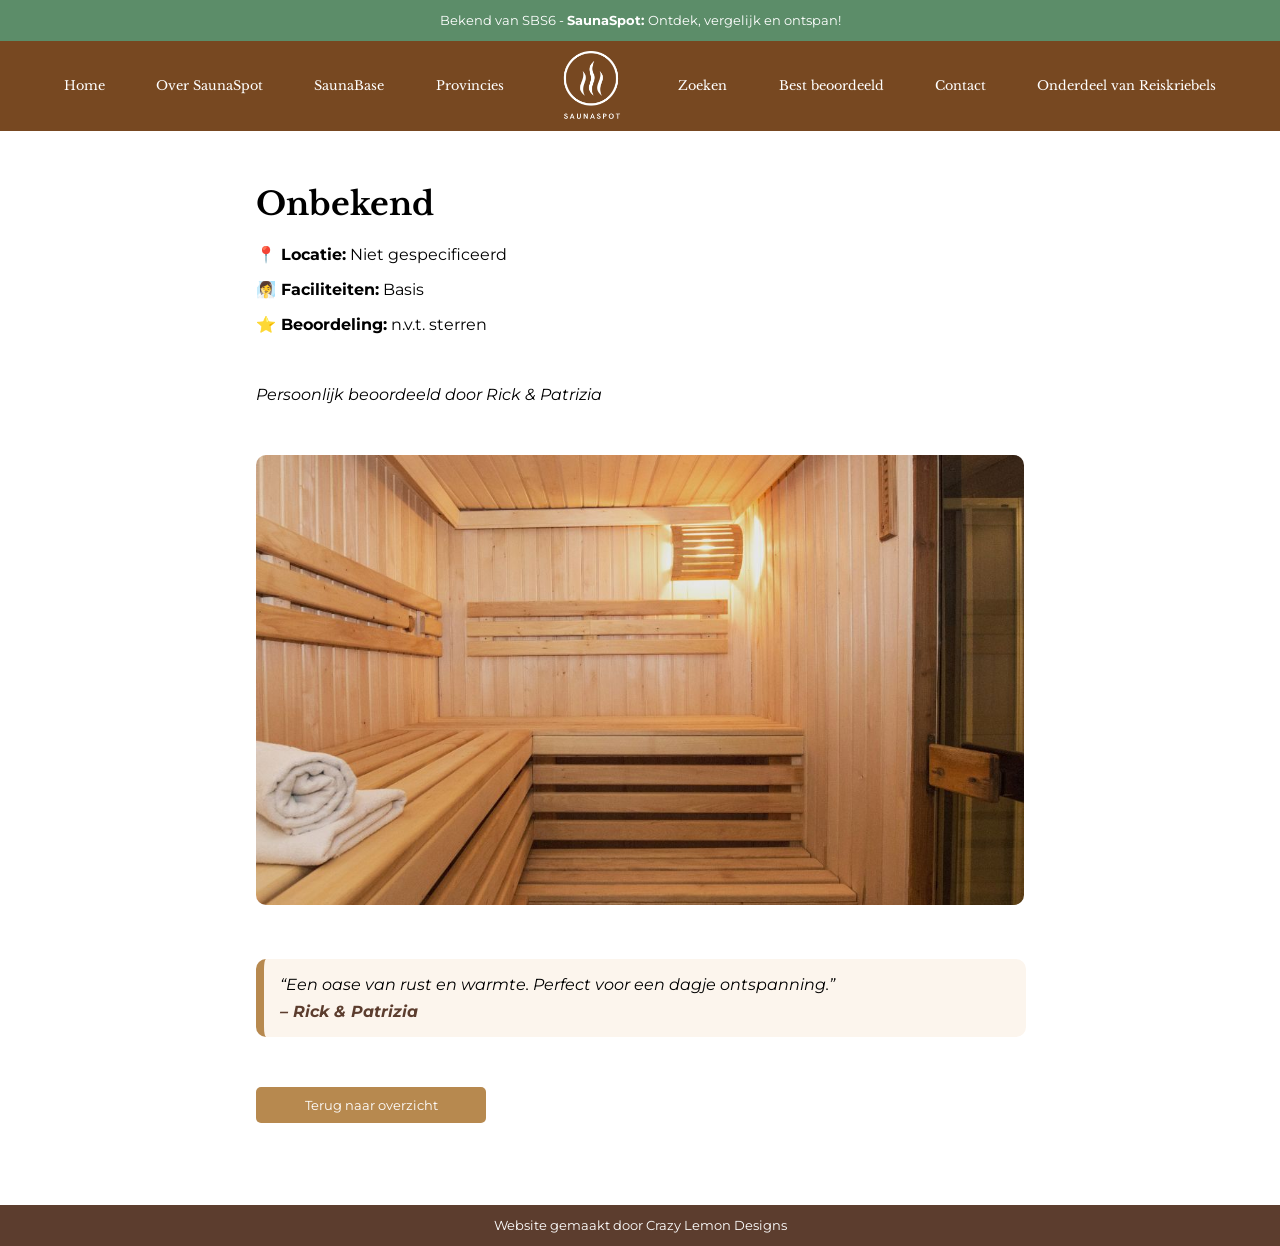
==== detail.html @ 21c3a5cb "Add files via upload" ====
<!DOCTYPE html>
<html lang="nl">
<head>
  <meta charset="UTF-8" />
  <meta name="viewport" content="width=device-width, initial-scale=1.0" />
  <title>SaunaSpot</title>
  <link rel="preconnect" href="https://fonts.googleapis.com">
  <link rel="preconnect" href="https://fonts.gstatic.com" crossorigin>
  <link href="https://fonts.googleapis.com/css2?family=Libre+Baskerville:ital,wght@0,400;0,700;1,400&family=Montserrat:ital,wght@0,100..900;1,100..900&display=swap" rel="stylesheet">
  <link rel="stylesheet" href="style.css" />
  <link rel="icon" type="image/png" href="favicon.png">
</head>
<body>
  <header>
    <div class="top-banner">Bekend van SBS6 - <strong>SaunaSpot: </strong>Ontdek, vergelijk en ontspan!</div>
    <nav>
      <ul class="left">
        <li><a href="index.html">Home</a></li>
        <li><a href="index.html">Over SaunaSpot</a></li>
        <li><a href="">SaunaBase</a></li>
        <li><a href="index.html#map">Provincies</a></li>
      </ul>
      <div class="logo">
        <img src="logo-wit.png" alt="Logo">
      </div>
      <ul class="right">
        <li><a href="index.html#search">Zoeken</a></li>
        <li><a href="index.html#search">Best beoordeeld</a></li>
        <li><a href="index.html#contacteer">Contact</a></li>
        <li><a href="https://reiskriebels.tv/" target="_blank">Onderdeel van Reiskriebels</a></li>
      </ul>
    </nav>
  </header>

  <main class="detail">

    <h1 id="sauna-naam">Sauna Naam</h1>
    <p><strong>📍 Locatie:</strong> <span id="locatie">...</span></p>
    <p><strong>🧖‍♀️ Faciliteiten:</strong> <span id="faciliteiten">...</span></p>
    <p><strong>⭐ Beoordeling:</strong> <span id="sterren">...</span> sterren</p><br>
    <p><em>Persoonlijk beoordeeld door Rick & Patrizia</em></p><br>

    <img src="sauna-foto.jpg" alt="Foto van sauna" class="sauna-foto" />

    <blockquote>
      “Een oase van rust en warmte. Perfect voor een dagje ontspanning.”<br />
      <span class="quote-author">– Rick & Patrizia</span>
    </blockquote>
        <button class="back-button" onclick="window.history.back()">Terug naar overzicht</button>
  </main>

  <footer>
    Website gemaakt door <a href="https://www.crazy-lemon.com" target="_blank">Crazy Lemon Designs</a></strong>
  </footer>

  <script>
    const params = new URLSearchParams(window.location.search);
    const naam = params.get("naam") || "Onbekend";
    const locatie = params.get("locatie") || "Niet gespecificeerd";
    const zwembad = params.get("zwembad") === "true";
    const massage = params.get("massage") === "true";
    const sterren = params.get("sterren") || "n.v.t.";

    document.getElementById("sauna-naam").textContent = naam;
    document.getElementById("locatie").textContent = locatie;
    document.getElementById("faciliteiten").textContent =
      `${zwembad ? "Zwembad" : ""}${zwembad && massage ? " & " : ""}${massage ? "Massagefaciliteiten" : ""}` || "Basis";
    document.getElementById("sterren").textContent = sterren === "0" ? "n.v.t." : sterren;
  </script>
</body>
</html>
---- style.css ----
body {
  margin: 0;
  font-family: 'Montserrat', sans-serif;
  background-color: white;
  color: black;
  overflow-x: hidden;
}

nav ul a {
  text-decoration: none;
  color: white
}

nav ul a:hover {
  opacity: 0.75;
}

.top-banner {
  background-color: #5c8d69;
  color: white;
  text-align: center;
  padding: 1em;
  font-size: 0.8em;
}

nav {
  display: flex;
  align-items: center;
  justify-content: space-between;
  background-color: #774821;
}

nav ul {
  display: flex;
  gap: 4vw;
  list-style: none;
  padding: 0;
  margin: 0;
  font-family: 'Libre Baskerville', serif;
  color: white;
  font-size: 0.8em;
}

h1{
    font-family: 'Libre Baskerville', serif;
}

h2{
    font-family: 'Libre Baskerville', serif;
}

.left {
  margin-left: 5vw
}

.right {
  margin-right: 5vw
}

nav .logo img {
  height: 70px;
  display: block;
  margin-top: 10px;
  margin-bottom: 10px;
}

.video-container {
  position: relative;
  width: 100%;
  height: 85vh; /* video vult hele schermhoogte */
  overflow: hidden;
}

.video-container video {
  position: absolute;
  top: 50%;
  left: 50%;
  min-width: 100%;
  min-height: 100%;
  object-fit: cover; /* vult container zonder vervormen */
  transform: translate(-50%, -50%);
  z-index: 0; /* Achtergrond */
}

.video-container .overlay {
  position: absolute;
  top: 0;
  left: 0;
  width: 100%;
  height: 100%;
  background: rgba(0, 0, 0, 0.5); /* donkere overlay */
  z-index: 1;
}

.video-container .video-info {
  position: relative !important;
  z-index: 2 !important; /* boven overlay */
  color: white !important;
  top: 40% !important;
  transform: translateY(-50%) !important;
  display: flex;
  justify-content: space-between;
  padding: 5vw;
  line-height: 1.5;
}

.video-container .video-info p {
  font-size: 0.9em;
}

.left2{
  width: 35vw;
}

.foto-cirkel {
  object-fit: cover;
  border-radius: 50%;
  width: 25vw;
  border: 3px solid #b7894f;
}

.content{
  display: flex;
  background-color: #fcf5ed45;
  padding-top: 10vh;
  padding-bottom: 20vh;
}

.map-container {
  width: 60%;
  position: relative;
  height: 500px;
  background-color: #e0d4b7;
  border-radius: 25px;
}

#map {
  width: 100%;
  height: 100%;
  position: relative;
}

.pin {
  position: absolute;
  width: 30px;
  height: 20px;
  background-color: #e39d51 !important;
  border-radius: 50%;
  cursor: pointer;
  border: 2px solid white;
}

.search-container {
  width: 40%;
  padding-left: 2em;
}

.search-container input, select, button {
  display: block;
  margin: 1em 0;
  padding: 0.5em;
  width: 90%;
  background-color: #FCF5ED;
  border: none;
  border-radius: 10px;
  font-family: 'Montserrat', sans-serif;
}

.filters {
  display: flex;
  flex-direction: column; /* of row als je ze naast elkaar wilt */
  gap: 0.5rem;
}

.filters label {
  display: flex;
  align-items: center; /* zorgt dat checkbox en tekst mooi uitlijnen */
  gap: 1rem; /* ruimte tussen checkbox en tekst */
  cursor: pointer;
}

.zoekknop {
  background-color: #b7894f;
  color: white;
  font-family: 'Libre Baskerville', serif;
  padding-top: 10px;
  padding-bottom: 10px;
  padding-left: 20px !important;
  padding-right:20px !important;
}

.zoekknop:hover {
  opacity: 0.9;
  cursor: pointer;
}

.filters input[type="checkbox"] {
  width: 18px;
  height: 18px;
  accent-color: #b7894f; /* moderne browsers: kleur van checkbox */
  cursor: pointer;
}

  .slider-container {
    display: flex;
    align-items: center;
    gap: 1rem;
    margin: 20px 0;
  }


  input[type="range"] {
    -webkit-appearance: none;
    appearance: none;
    width: 87%;
    height: 4px;
    background: #FCF5ED;
    border-radius: 5px;
    outline: none;
    margin-bottom: 20px;
  }

  input[type="range"]::-webkit-slider-thumb {
    -webkit-appearance: none;
    appearance: none;
    width: 18px;
    height: 18px;
    border-radius: 50%;
    background: #b7894f;
    cursor: pointer;
    box-shadow: 0 0 3px rgba(0,0,0,0.3);
  }

  input[type="range"]::-moz-range-thumb {
    width: 18px;
    height: 18px;
    border-radius: 50%;
    background: #b7894f;
    cursor: pointer;
    box-shadow: 0 0 3px rgba(0,0,0,0.3);
  }

  .stars {
    font-size: 1.4rem;
    color: #b7894f;
    min-width: 7ch; /* ruimte voor 5 sterren */
  }

.verbergen {
  display: none;
}

.cards {
  display: grid;
  grid-template-columns: repeat(auto-fit, minmax(220px, 1fr));
  gap: 1rem;
  margin-top: 1rem;
  width: 90%;
}

.card {
  background: #fff;
  border-radius: 12px;
  box-shadow: 0 4px 10px rgba(0,0,0,0.1);
  padding: 1rem;
  transition: transform 0.2s ease, box-shadow 0.2s ease;
}

.card:hover {
  transform: translateY(-5px);
  box-shadow: 0 6px 14px rgba(0,0,0,0.15);
}

.card h4 {
  margin: 0 0 0.5rem;
    font-size: 1rem;
}

.card p {
  margin: 0.3rem 0;
}

.card .btn {
  display: inline-block;
  margin-top: 0.5rem;
  padding: 0.4rem 0.8rem;
  background: #b7894f;
  color: white;
  text-decoration: none;
  border-radius: 10px;
  transition: background 0.2s ease;
  font-size: 0.8rem;
}

.card .btn:hover {
  opacity: 0.9
}

.no-results {
  color: #774821;
  margin-top: 1rem;
}

.blog {
  position: relative;
  width: 90%;
  border-radius: 12px;
  overflow: hidden;
  height: 16.5vh;
    border: 3px solid #b7894f;
}

.fotoblog {
  display: block;
  object-fit: cover;
  z-index: 0;
}

.blog .overlay {
  position: absolute;
  inset: 0;
  background: rgba(0,0,0,0.25); /* donkere overlay */
  z-index: 1;
}

.blog p {
  position: absolute;
  bottom: 15px;
  left: 15px;
  right: 15px;
  margin: 0;
  color: #fff;
      font-family: 'Libre Baskerville', serif;
  z-index: 2;
}

.blog:hover {
  opacity: 0.9;
}


.reiskriebels-banner img {
  width: 100%;
  margin-bottom: 10vh;
}

.reiskriebels-banner img:hover {
  opacity: 0.9
}

.sauna-logos {
  display: flex;
  justify-content: space-around;
  padding: 2em;
  margin-bottom: 10vh;
}

.sauna-logos img {
  width: auto;
  height: 10vh;
}

.logo3{
  height: 12vh !important;
}

.logo4{
  margin-top: 2vh;
  height: 6vh !important;
}

.ebook-contact {
  display: flex;
  justify-content: space-between;
  background-color: #e0d4b7;
  padding-top: 10vh;
  padding-bottom: 10vh;
}

.ebook a {
  font-size: 1.2em;
  color: #5c3d2e;
  text-decoration: none;
}

.ebook{
  margin-left: 5vw;
  width: 30vw;
}

.cover {
  width: 20vw;
  margin-right: 2vw;
}

.cover img{
  width: 100%;
  border-radius: 10px;
}

.cover img:hover {
  opacity: 0.9
}

.contact {
  width: 30vw;
  margin-right: 5vw;
}

footer {
  background-color: #5c3d2e;
  color: white;
  text-align: center;
  padding: 1em;
  font-size: 0.8em;
}

footer a {
    color: white;
    text-decoration: none;
}

#map {
  width: 100%;
  height: 100%;
  border-radius: 10px;
  z-index: 0;
}

.detail {
  padding: 2em;
  max-width: 60vw;
  margin: auto;
  border-radius: 10px;
}

.back-button {
  background-color: #b7894f;
  color: white;
  border: none;
  padding: 10px;
  border-radius: 5px;
  cursor: pointer;
  margin-bottom: 50px;
  margin-top: 50px;
  width: 30%
}

.back-button:hover{
  opacity: 0.9
}

.sauna-foto {
  width: 100%;
  border-radius: 10px;
  margin-top: 1em;
    object-fit: cover;
    height: 50vh
}

blockquote {
  margin-top: 1.5em;
  font-style: italic;
  background-color: #FCF5ED;
  padding: 1em;
  border-left: 8px solid #b7894f;
  border-radius: 10px;
  margin-inline-end: 0px;
  margin-inline-start: 0px;
  width: 95%;
  margin-top: 50px;
}

.quote-author {
  display: block;
  margin-top: 0.5em;
  font-weight: bold;
  color: #5c3d2e;
}
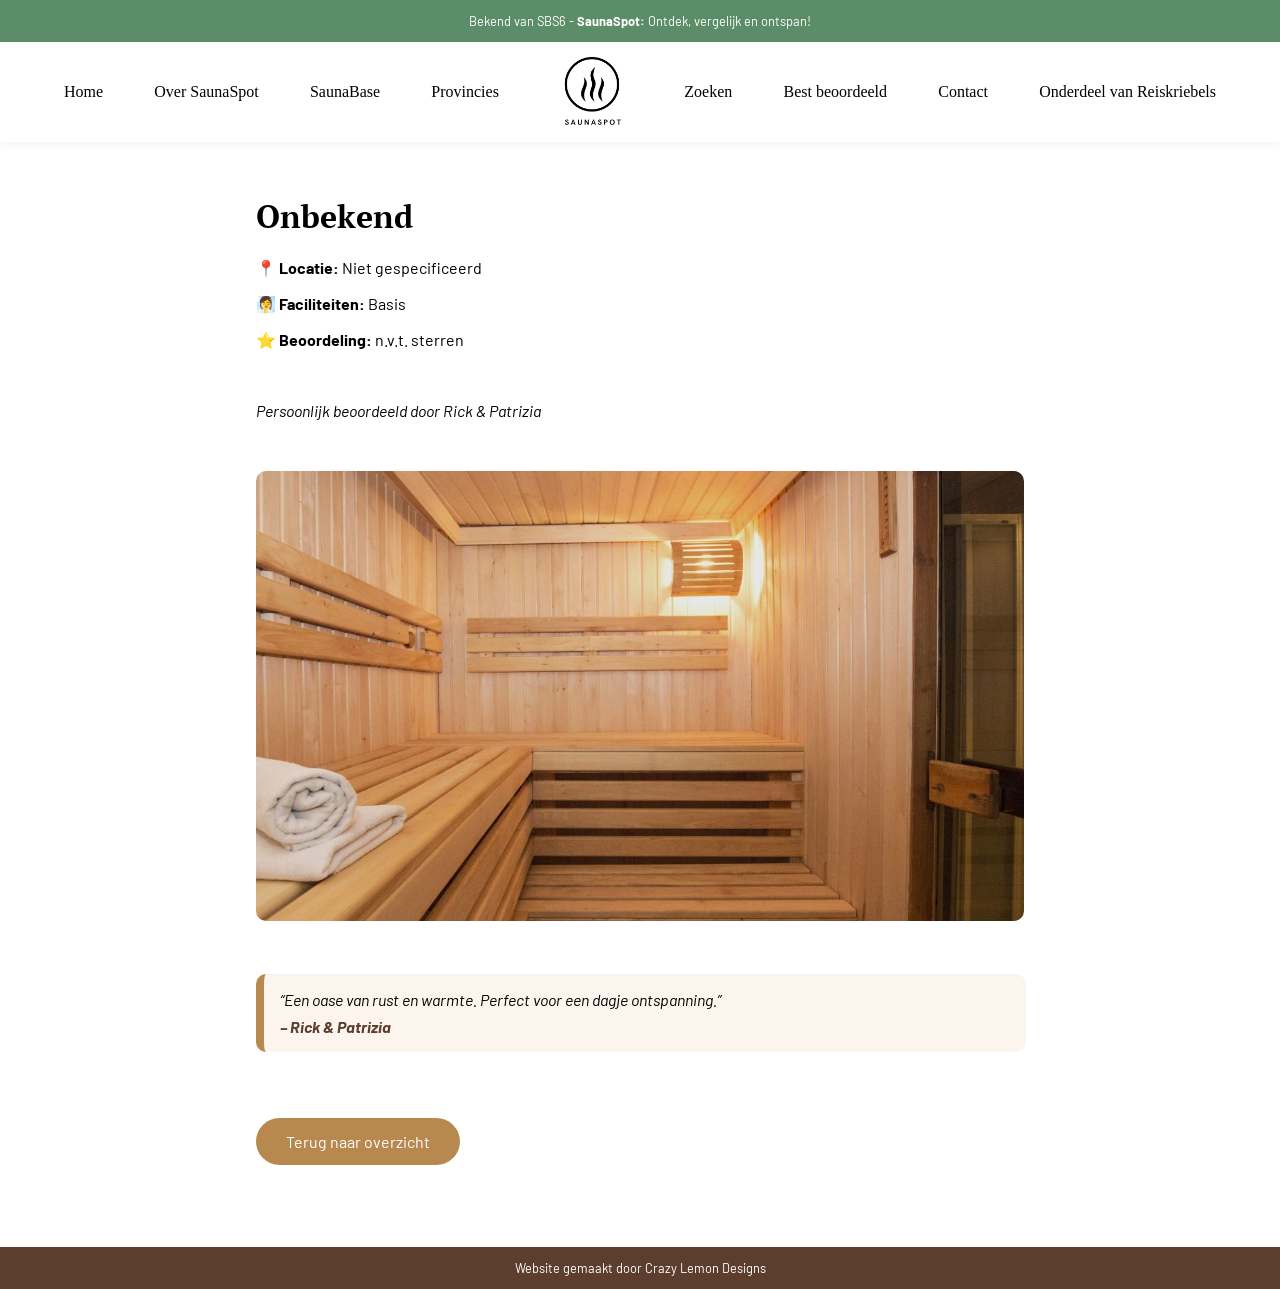
==== commit 69f840d9: "Add files via upload" ====
--- a/detail.html
+++ b/detail.html
@@ -6,7 +6,7 @@
   <title>SaunaSpot</title>
   <link rel="preconnect" href="https://fonts.googleapis.com">
   <link rel="preconnect" href="https://fonts.gstatic.com" crossorigin>
-  <link href="https://fonts.googleapis.com/css2?family=Libre+Baskerville:ital,wght@0,400;0,700;1,400&family=Montserrat:ital,wght@0,100..900;1,100..900&display=swap" rel="stylesheet">
+  <link href="https://fonts.googleapis.com/css2?family=Barlow:wght@300;400;500;600&family=PT+Serif:wght@400;700&display=swap" rel="stylesheet">
   <link rel="stylesheet" href="style.css" />
   <link rel="icon" type="image/png" href="favicon.png">
 </head>
--- a/style.css
+++ b/style.css
@@ -1,18 +1,17 @@
 body {
   margin: 0;
-  font-family: 'Montserrat', sans-serif;
+  font-family: 'Barlow', sans-serif;
   background-color: white;
   color: black;
-  overflow-x: hidden;
 }
 
 nav ul a {
   text-decoration: none;
-  color: white
+  color: black
 }
 
 nav ul a:hover {
-  opacity: 0.75;
+  opacity: 0.5;
 }
 
 .top-banner {
@@ -23,11 +22,20 @@
   font-size: 0.8em;
 }
 
+.logo {
+  filter: invert(1);
+}
+
 nav {
   display: flex;
   align-items: center;
   justify-content: space-between;
-  background-color: #774821;
+  background-color: white;
+  position: sticky;
+  top: 0px; 
+  z-index: 1000;
+  height: 100px;
+  box-shadow: 0 2px 8px rgba(0,0,0,0.05);
 }
 
 nav ul {
@@ -37,16 +45,8 @@
   padding: 0;
   margin: 0;
   font-family: 'Libre Baskerville', serif;
-  color: white;
-  font-size: 0.8em;
-}
-
-h1{
-    font-family: 'Libre Baskerville', serif;
-}
-
-h2{
-    font-family: 'Libre Baskerville', serif;
+  color: black;
+  font-size: 1em;
 }
 
 .left {
@@ -67,7 +67,7 @@
 .video-container {
   position: relative;
   width: 100%;
-  height: 85vh; /* video vult hele schermhoogte */
+  height: 55vh; 
   overflow: hidden;
 }
 
@@ -96,7 +96,7 @@
   position: relative !important;
   z-index: 2 !important; /* boven overlay */
   color: white !important;
-  top: 40% !important;
+  top: 50% !important;
   transform: translateY(-50%) !important;
   display: flex;
   justify-content: space-between;
@@ -372,7 +372,7 @@
 .ebook-contact {
   display: flex;
   justify-content: space-between;
-  background-color: #e0d4b7;
+  background-color: #e0d4b753;
   padding-top: 10vh;
   padding-bottom: 10vh;
 }
@@ -477,3 +477,26 @@
   font-weight: bold;
   color: #5c3d2e;
 }
+
+h1, h2, h3, h4, h5, h6 {
+  font-family: 'PT Serif', serif !important;
+}
+
+.zoekknop,
+.card .btn,
+.back-button {
+  padding: 14px 30px !important;
+  border-radius: 30px !important;
+  font-family: 'Barlow', sans-serif !important;
+  font-size: 1rem !important;
+  display: inline-block !important;
+  width: fit-content !important;
+  max-width: 100% !important;
+}
+
+.search-container button {
+  padding: 14px 30px !important;
+  border-radius: 30px !important;
+  font-family: 'Barlow', sans-serif !important;
+  font-size: 1rem !important;
+}
